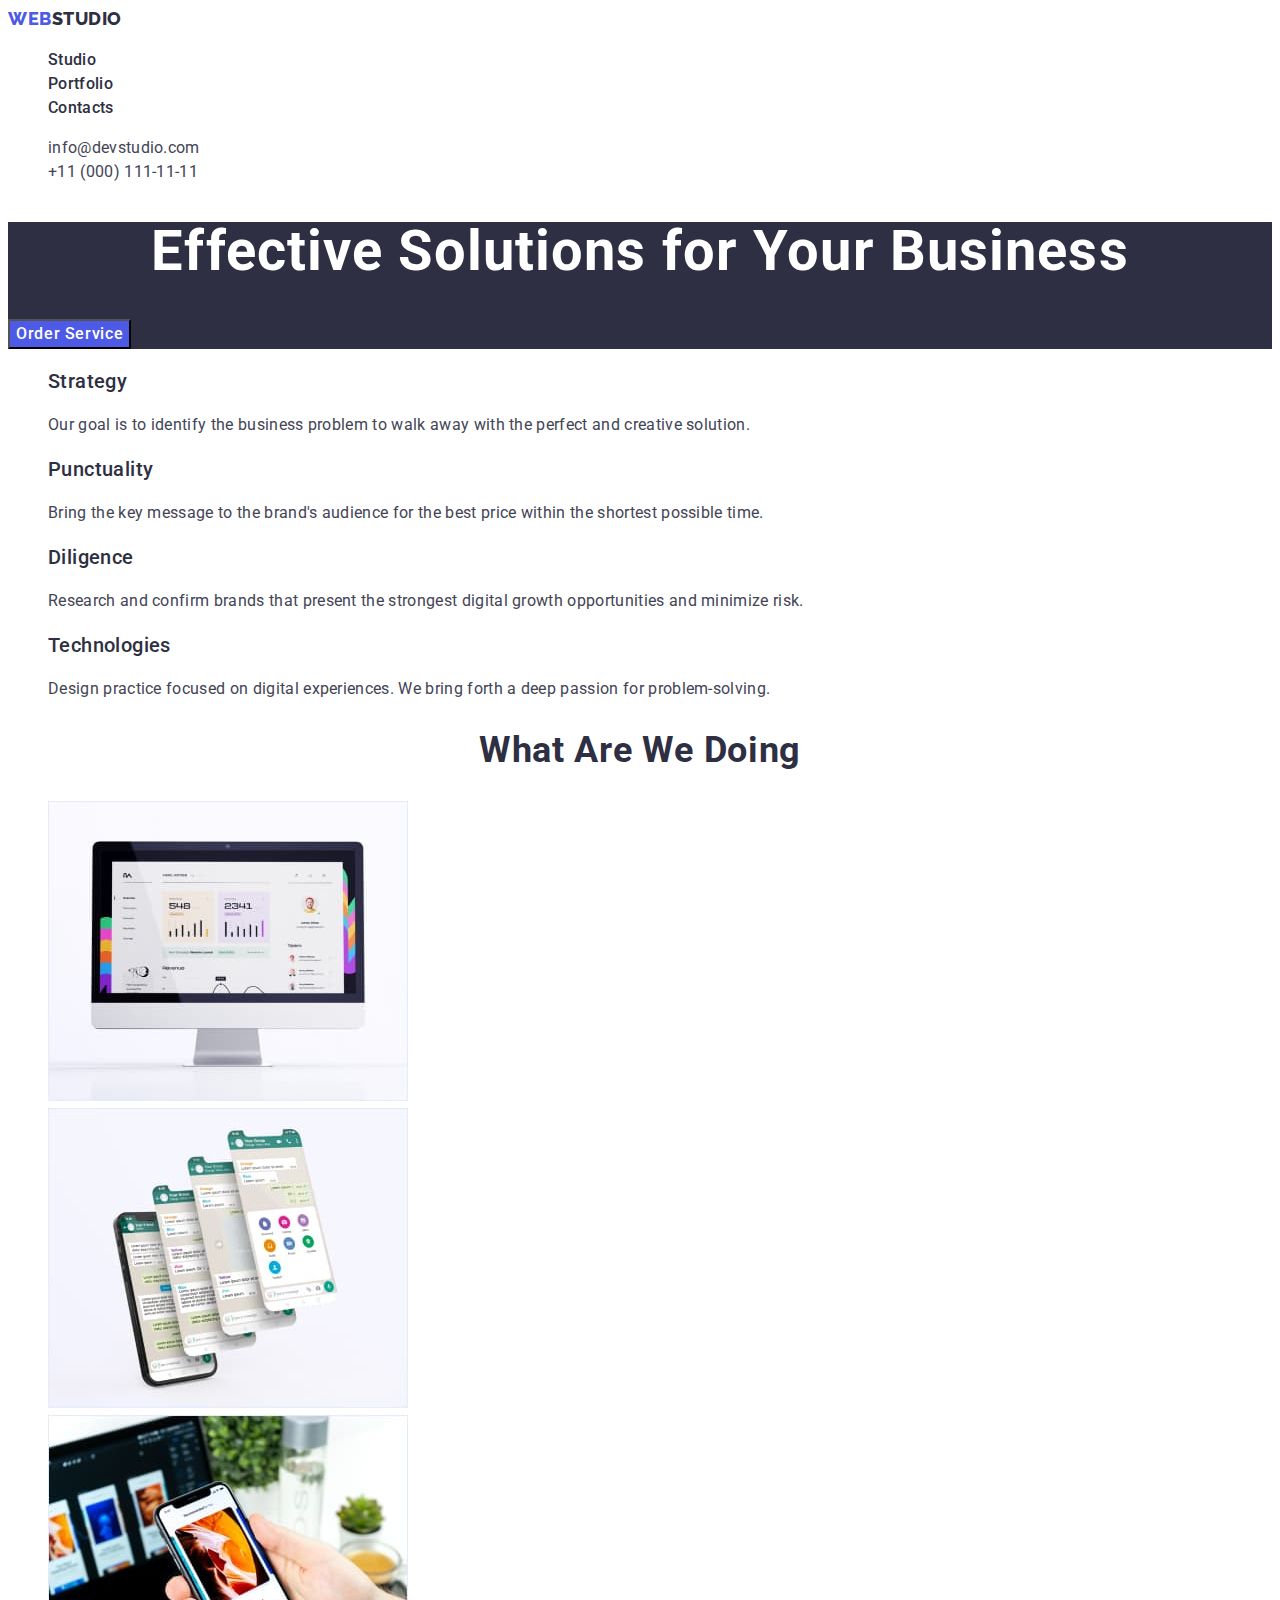
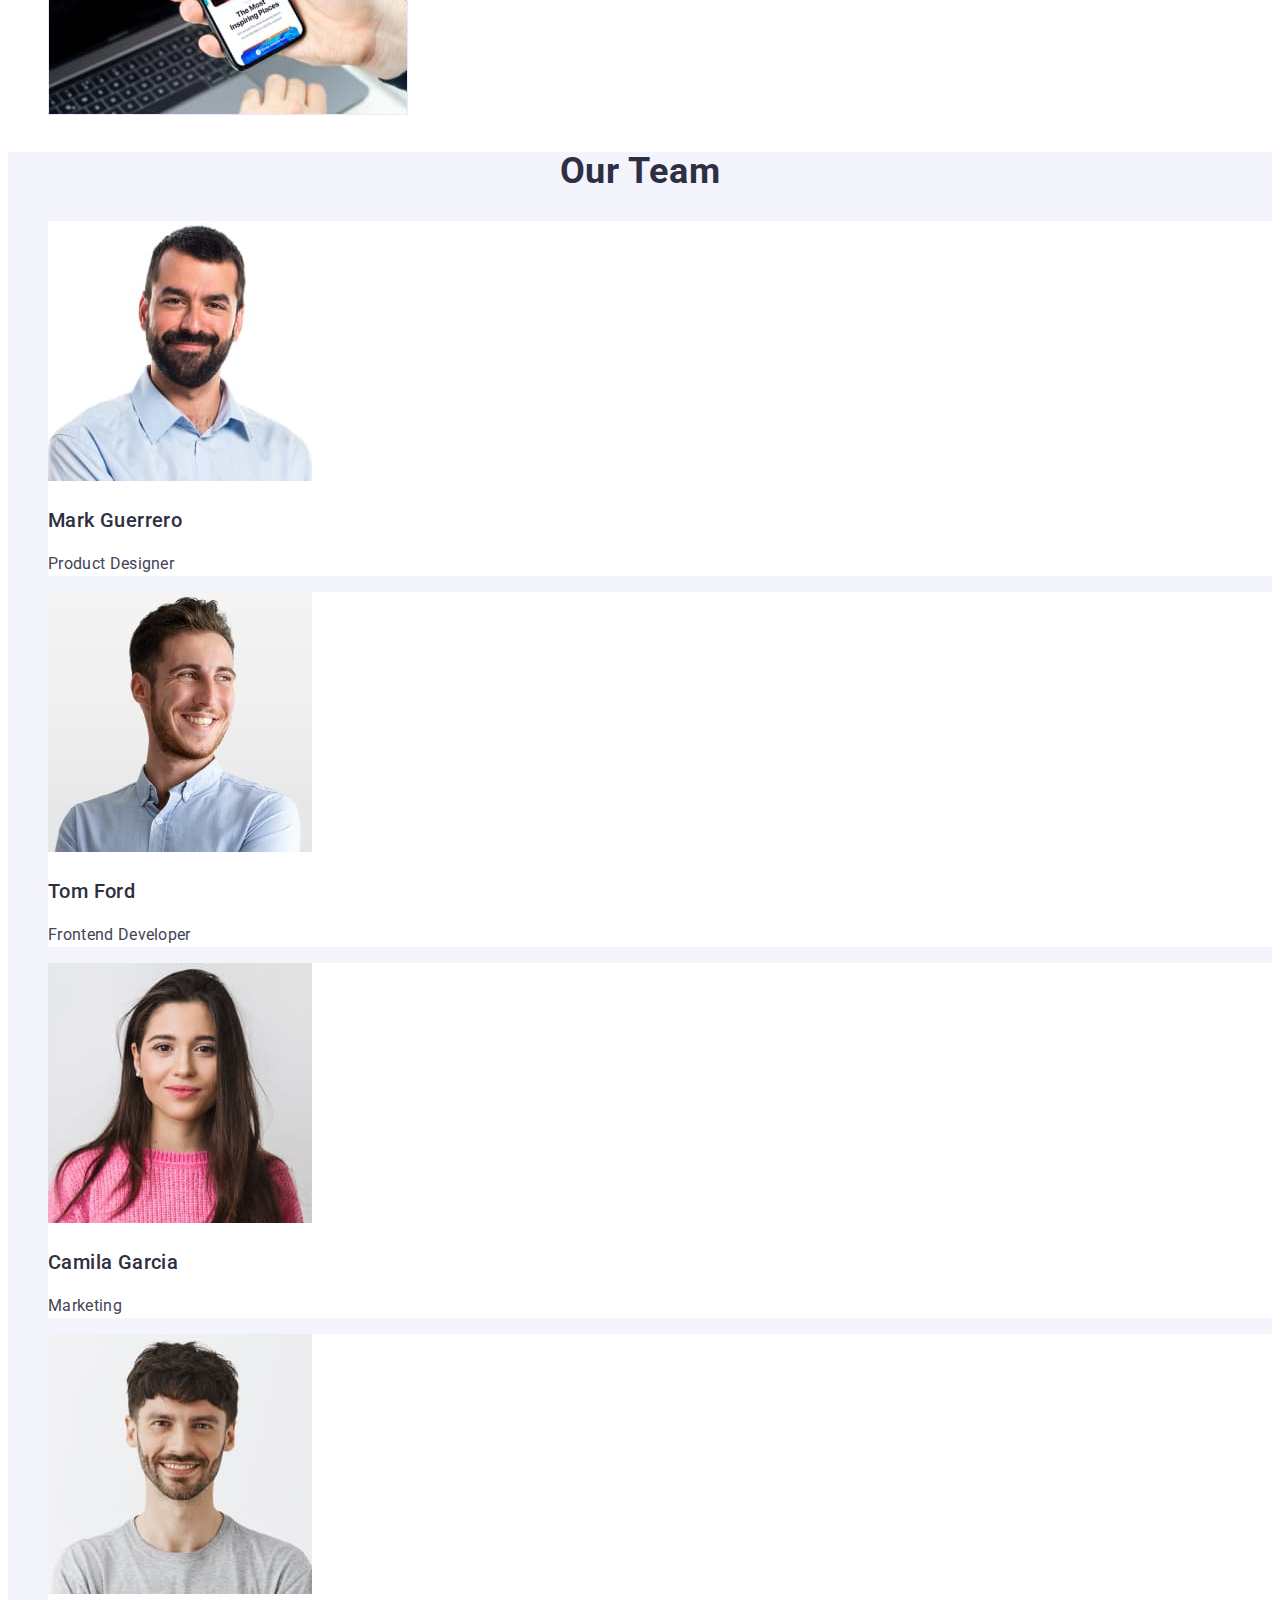
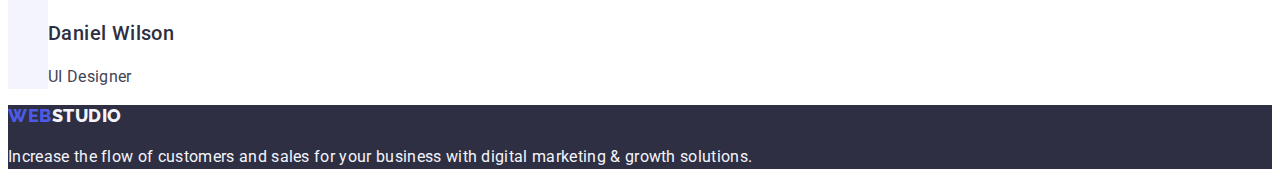
==== index.html @ 44988a8c "Initial commit" ====
<!DOCTYPE html>
<html lang="en">
  <head>
    <meta charset="UTF-8" />
    <meta http-equiv="X-UA-Compatible" content="IE=edge" />
    <meta name="viewport" content="width=device-width, initial-scale=1.0" />
    <title>Web Studio</title>
    <link rel="preconnect" href="https://fonts.googleapis.com" />
    <link rel="preconnect" href="https://fonts.gstatic.com" crossorigin />
    <link
      href="https://fonts.googleapis.com/css2?family=Raleway:wght@800&family=Roboto:wght@400;500;700;900&display=swap"
      rel="stylesheet"
    />
    <link rel="stylesheet" href="./css/styles.css" />
  </head>

  <!-- body -->
  <body>
    <!-- <header> -->
    <header class="main-header">
      <nav class="page-nav">
        <a class="logo-link link" href="./index.html"
          >Web<span class="logo-part">Studio</span></a
        >

        <!-- navigation -->
        <ul class="menu list">
          <li class="menu-item">
            <a class="menu-link link" href="./index.html">Studio</a>
          </li>
          <li class="menu-item">
            <a class="menu-link link" href="./portfolio.html">Portfolio</a>
          </li>
          <li class="menu-item">
            <a class="menu-link link" href="">Contacts</a>
          </li>
        </ul>
      </nav>

      <!-- contacts -->
      <address class="contacts">
        <ul class="list">
          <li>
            <a class="contact-unit link" href="mailto:info@devstudio.com"
              >info@devstudio.com</a
            >
          </li>
          <li>
            <a class="contact-unit link" href="tel:+110001111111"
              >+11 (000) 111-11-11</a
            >
          </li>
        </ul>
      </address>
    </header>

    <!-- main -->
    <main>
      <!-- section 1 -->
      <section class="hero-section">
        <h1 class="main-title">Effective Solutions for Your Business</h1>

        <button class="hero-button" type="button">Order Service</button>
      </section>

      <!-- section 2 -->
      <section class="second-section">
        <h2 hidden class="secondary-title">Our advances</h2>

        <ul class="list">
          <li>
            <h3 class="suptitle">Strategy</h3>
            <p class="title-description">
              Our goal is to identify the business problem to walk away with the
              perfect and creative solution.
            </p>
          </li>
          <li>
            <h3 class="suptitle">Punctuality</h3>
            <p class="title-description">
              Bring the key message to the brand's audience for the best price
              within the shortest possible time.
            </p>
          </li>
          <li>
            <h3 class="suptitle">Diligence</h3>
            <p class="title-description">
              Research and confirm brands that present the strongest digital
              growth opportunities and minimize risk.
            </p>
          </li>
          <li>
            <h3 class="suptitle">Technologies</h3>
            <p class="title-description">
              Design practice focused on digital experiences. We bring forth a
              deep passion for problem-solving.
            </p>
          </li>
        </ul>
      </section>

      <!-- section 3 -->
      <section>
        <h2 class="subtitle">What are we doing</h2>

        <ul class="list">
          <li>
            <img
              src="./images/img-1.jpg"
              alt="personal computer"
              width="360"
              height="300"
            />
          </li>
          <li>
            <img
              src="./images/img-2.jpg"
              alt="smarphone, mobile application"
              width="360"
              height="300"
            />
          </li>
          <li>
            <img
              src="./images/img-3.jpg"
              alt="smarphone, laptop"
              width="360"
              height="300"
            />
          </li>
        </ul>
      </section>

      <!-- section 4 -->
      <section class="fourth-section">
        <h2 class="subtitle">Our Team</h2>

        <ul class="list">
          <li class="fourth-section-item">
            <img
              src="./images/img-4.jpg"
              alt="team member"
              width="264"
              height="260"
            />
            <h3 class="suptitle">Mark Guerrero</h3>
            <p class="title-description">Product Designer</p>
          </li>
          <li class="fourth-section-item">
            <img
              src="./images/img-5.jpg"
              alt="team member"
              width="264"
              height="260"
            />
            <h3 class="suptitle">Tom Ford</h3>
            <p class="title-description">Frontend Developer</p>
          </li>
          <li class="fourth-section-item">
            <img
              src="./images/img-6.jpg"
              alt="team member"
              width="264"
              height="260"
            />
            <h3 class="suptitle">Camila Garcia</h3>
            <p class="title-description">Marketing</p>
          </li>
          <li class="fourth-section-item">
            <img
              src="./images/img-7.jpg"
              alt="team member"
              width="264"
              height="260"
            />
            <h3 class="suptitle">Daniel Wilson</h3>
            <p class="title-description">UI Designer</p>
          </li>
        </ul>
      </section>
    </main>

    <!-- footer -->
    <footer class="footer">
      <a class="logo-link link" href="./index.html"
        >Web<span class="logo-footer">Studio</span></a
      >

      <p class="footer-title">
        Increase the flow of customers and sales for your business with digital
        marketing & growth solutions.
      </p>
    </footer>
  </body>
</html>
---- css/styles.css ----
:root {
  --primary-brand: #4d5ae5;
  --pressed-state: #404bbf;
  --dark: #2e2f42;
  --success: #31d0aa;
  --text: #434455;
  --subtle-Text: #8e8f99;
  --accent: #e7e9fc;
  --light: #f4f4fd;
  --modal-overlay: rgba(46, 47, 66, 0.4);
  --hero-background: rgba(46, 47, 66, 0.7);
  --white-background: #ffffff;
  --modal-background: #fcfcfc;
}

body {
  color: var(--text);
  background-color: var(--white-background);
  font-family: 'Roboto', sans-serif;
  font-size: 16px;
  line-height: 1.5;
  letter-spacing: 0.02em;
}

.list {
  list-style: none;
}

.link {
  text-decoration: none;
}

/* =========== logo =========== */

.logo-link {
  color: var(--primary-brand);
  font-family: 'Raleway', sans-serif;
  letter-spacing: 0.03em;
  font-weight: 800;
  font-size: 18px;
  line-height: 1.17;
  letter-spacing: 0.03em;
  text-transform: uppercase;
}

.logo-part {
  color: var(--dark);
  font-family: 'Raleway', sans-serif;
  letter-spacing: 0.03em;
  font-weight: 800;
  font-size: 18px;
  line-height: 1.17;
  letter-spacing: 0.03em;
  text-transform: uppercase;
}

.logo-footer {
  color: var(--light);
}

/* =========== /logo =========== */

/* =========== header =========== */

.menu-link {
  font-weight: 500;
  color: var(--dark);
}

.menu-link:hover,
.menu-link:focus {
  color: var(--pressed-state);
}

.contacts {
  font-style: normal;
}

.contact-unit {
  color: var(--text);
}

.contact-unit:hover,
.contact-unit:focus {
  color: var(--pressed-state);
}

/* =========== /header =========== */

/* ============== main(index.html) ================ */

.hero-section {
  background-color: var(--dark);
}

.hero-button {
  font-family: 'Roboto', sans-serif;
  font-weight: 500;
  font-size: 16px;
  line-height: 1.5;
  letter-spacing: 0.04em;
  color: var(--white-background);
  background: var(--primary-brand);
  cursor: pointer;
}

.hero-button:hover,
.hero-button:focus {
  color: var(--white-background);
  background-color: var(--pressed-state);
  border-color: var(--primary-brand);
}

.main-title {
  font-weight: 700;
  font-size: 56px;
  line-height: 1.07;
  text-align: center;
  letter-spacing: 0.02em;
  color: var(--white-background);
}

.subtitle {
  font-size: 36px;
  line-height: 1.11;
  text-align: center;
  letter-spacing: 0.02em;
  text-transform: capitalize;
  color: var(--dark);
}

.suptitle {
  font-weight: 500;
  font-size: 20px;
  line-height: 1.2;
  letter-spacing: 0.02em;
  color: var(--dark);
}

.title-description {
  font-size: 16px;
  line-height: 1.5;
  letter-spacing: 0.02em;
  color: var(--text);
}

.fourth-section {
  background-color: var(--light);
}

.fourth-section-item {
  background-color: var(--white-background);
}

/* ============== /main(index.html) ================ */

/* ===================== main(portfolio.html) =================== */

.button {
  font-family: 'Roboto', sans-serif;
  font-weight: 500;
  font-size: 16px;
  line-height: 1.5;
  letter-spacing: 0.04em;
  background-color: var(--light);
  color: var(--primary-brand);
  border: var(--accent);
  cursor: pointer;
}

.button:hover,
.button:focus {
  background-color: var(--pressed-state);
  color: var(--white-background);
  border-color: var(--pressed-state);
}

/* ===================== main(portfolio.html) =================== */

/* ============ footer =========== */

.footer {
  background-color: var(--dark);
}
.footer-title {
  color: var(--light);
}

/* ============ footer =========== */
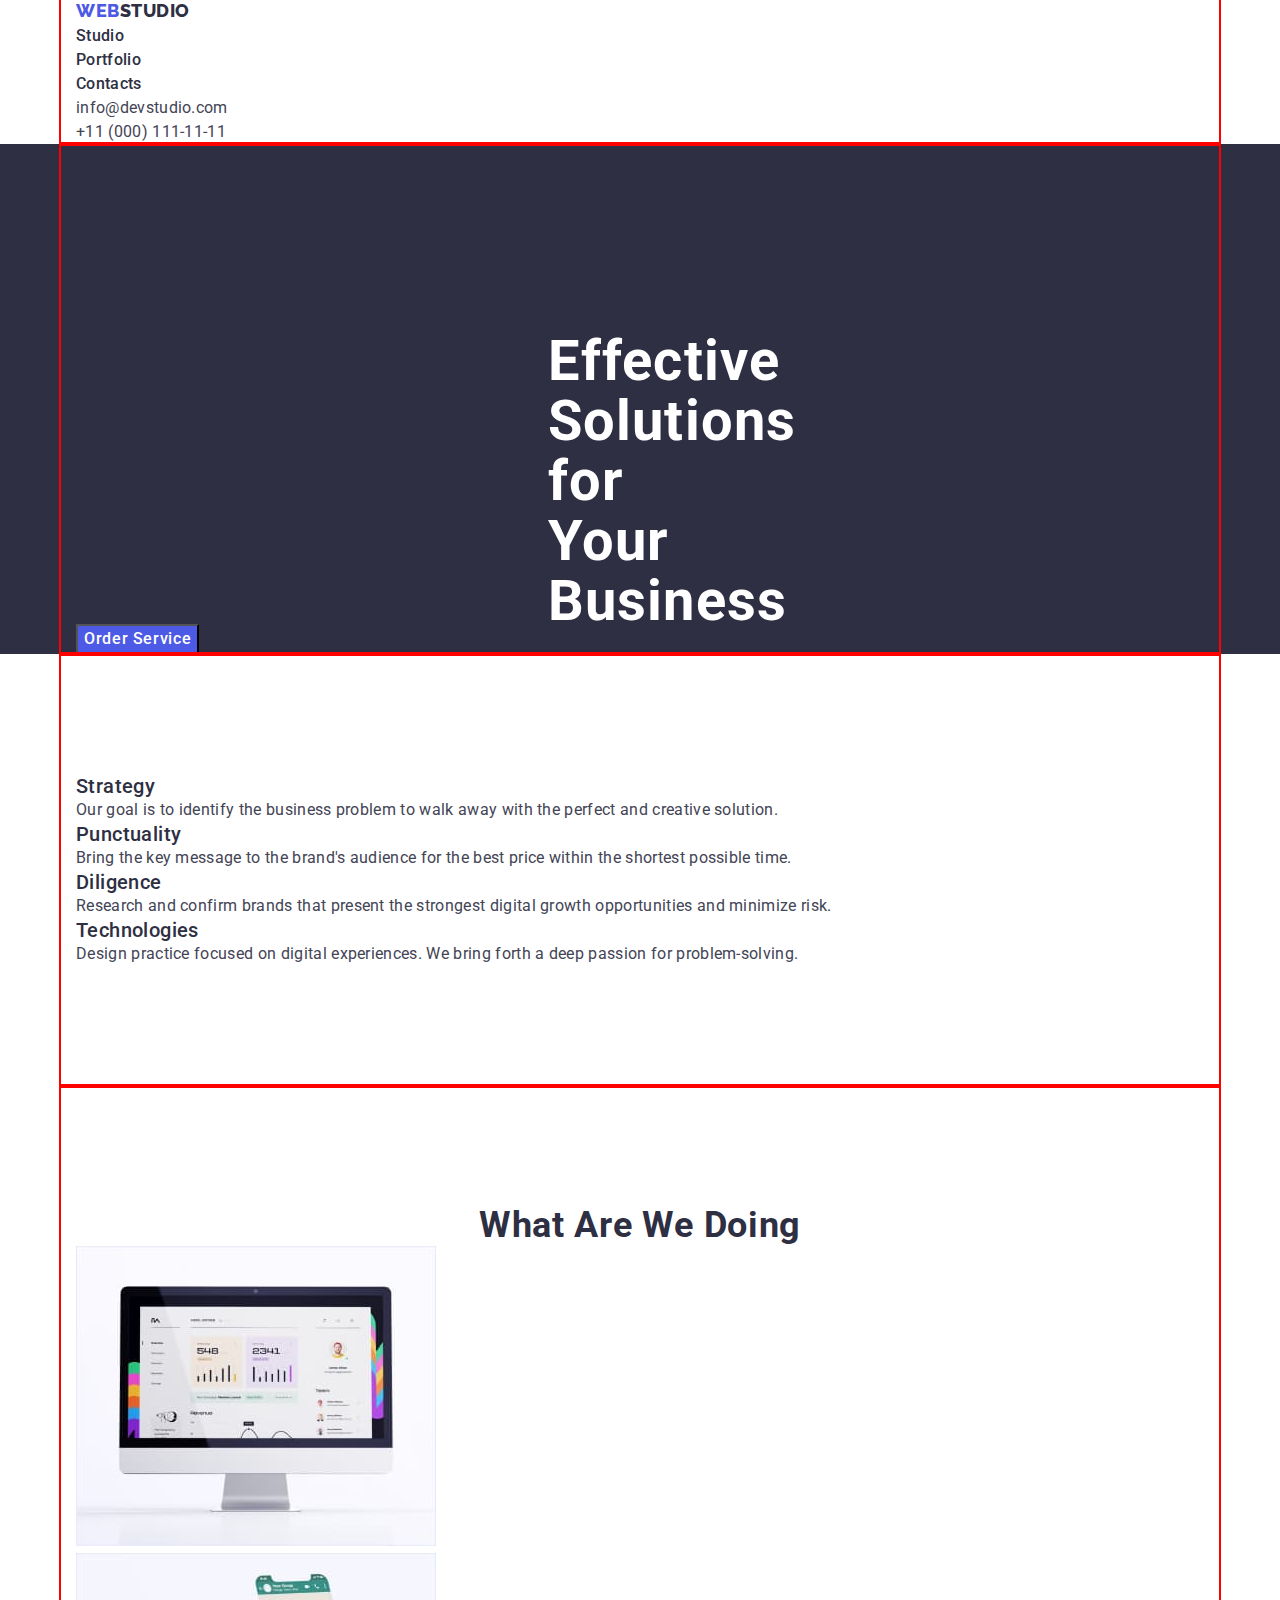
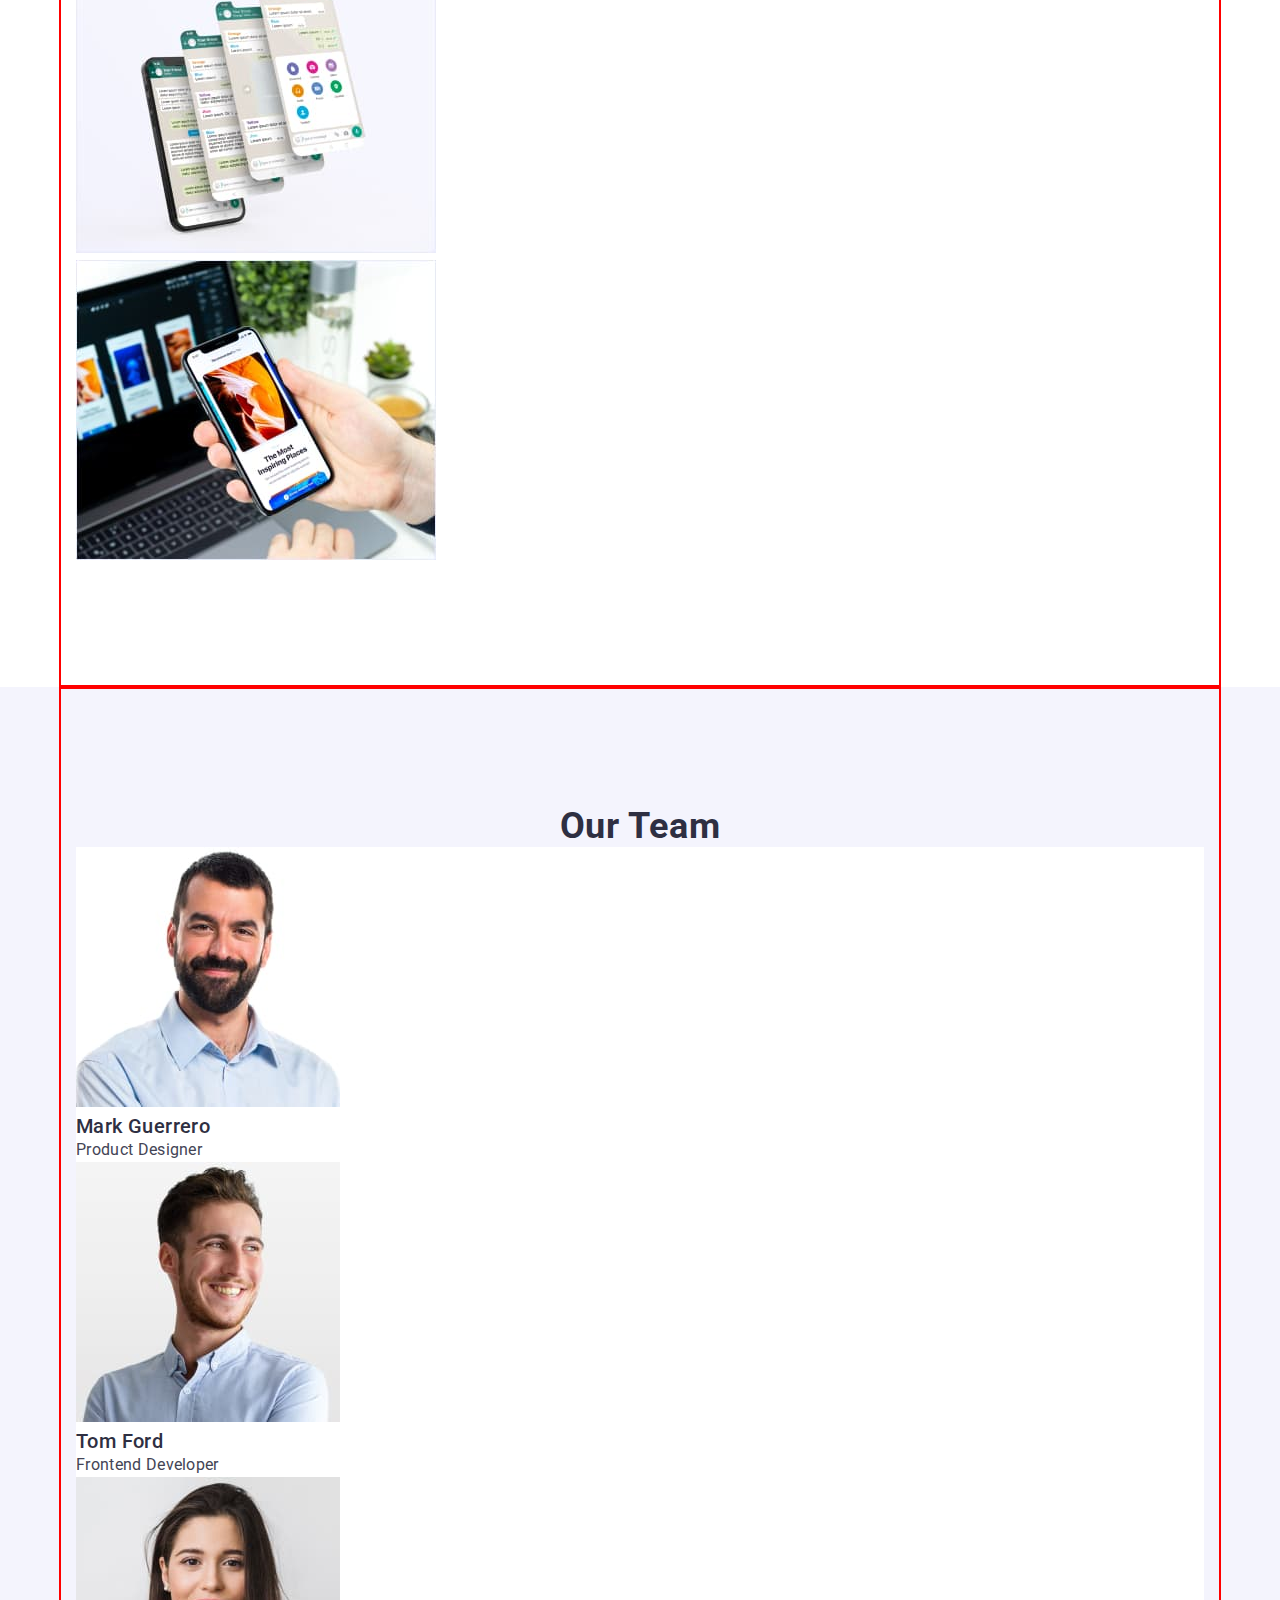
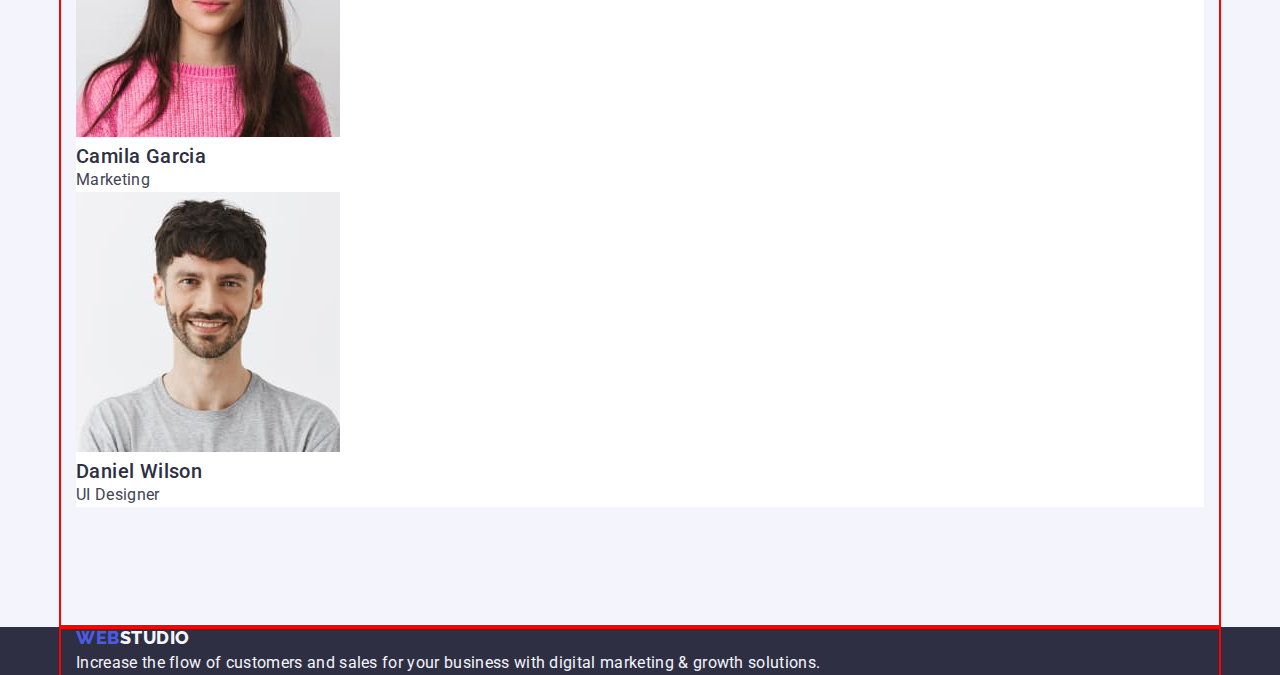
==== commit f2be8f10: "staring positioning" ====
--- a/index.html
+++ b/index.html
@@ -1,195 +1,258 @@
 <!DOCTYPE html>
+
 <html lang="en">
   <head>
     <meta charset="UTF-8" />
+
     <meta http-equiv="X-UA-Compatible" content="IE=edge" />
+
     <meta name="viewport" content="width=device-width, initial-scale=1.0" />
+
     <title>Web Studio</title>
+
     <link rel="preconnect" href="https://fonts.googleapis.com" />
+
     <link rel="preconnect" href="https://fonts.gstatic.com" crossorigin />
+
     <link
       href="https://fonts.googleapis.com/css2?family=Raleway:wght@800&family=Roboto:wght@400;500;700;900&display=swap"
       rel="stylesheet"
     />
+
+    <link
+      rel="stylesheet"
+      href="https://cdnjs.cloudflare.com/ajax/libs/modern-normalize/1.1.0/modern-normalize.css"
+      integrity="sha512-Y0MM+V6ymRKN2zStTqzQ227DWhhp4Mzdo6gnlRnuaNCbc+YN/ZH0sBCLTM4M0oSy9c9VKiCvd4Jk44aCLrNS5Q=="
+      crossorigin="anonymous"
+      referrerpolicy="no-referrer"
+    />
+
     <link rel="stylesheet" href="./css/styles.css" />
   </head>
 
   <!-- body -->
+
   <body>
     <!-- <header> -->
+
     <header class="main-header">
-      <nav class="page-nav">
-        <a class="logo-link link" href="./index.html"
-          >Web<span class="logo-part">Studio</span></a
-        >
-
-        <!-- navigation -->
-        <ul class="menu list">
-          <li class="menu-item">
-            <a class="menu-link link" href="./index.html">Studio</a>
-          </li>
-          <li class="menu-item">
-            <a class="menu-link link" href="./portfolio.html">Portfolio</a>
-          </li>
-          <li class="menu-item">
-            <a class="menu-link link" href="">Contacts</a>
-          </li>
-        </ul>
-      </nav>
-
-      <!-- contacts -->
-      <address class="contacts">
-        <ul class="list">
-          <li>
-            <a class="contact-unit link" href="mailto:info@devstudio.com"
-              >info@devstudio.com</a
-            >
-          </li>
-          <li>
-            <a class="contact-unit link" href="tel:+110001111111"
-              >+11 (000) 111-11-11</a
-            >
-          </li>
-        </ul>
-      </address>
+      <div class="container">
+        <nav class="page-nav">
+          <a class="logo-link link" href="./index.html"
+            >Web<span class="logo-part">Studio</span></a
+          >
+
+          <!-- navigation -->
+
+          <ul class="menu list">
+            <li class="menu-item">
+              <a class="menu-link link" href="./index.html">Studio</a>
+            </li>
+
+            <li class="menu-item">
+              <a class="menu-link link" href="./portfolio.html">Portfolio</a>
+            </li>
+
+            <li class="menu-item">
+              <a class="menu-link link" href="">Contacts</a>
+            </li>
+          </ul>
+        </nav>
+
+        <!-- contacts -->
+
+        <address class="contacts">
+          <ul class="list">
+            <li>
+              <a class="contact-unit link" href="mailto:info@devstudio.com"
+                >info@devstudio.com</a
+              >
+            </li>
+
+            <li>
+              <a class="contact-unit link" href="tel:+110001111111"
+                >+11 (000) 111-11-11</a
+              >
+            </li>
+          </ul>
+        </address>
+      </div>
     </header>
 
     <!-- main -->
+
     <main>
       <!-- section 1 -->
+
       <section class="hero-section">
-        <h1 class="main-title">Effective Solutions for Your Business</h1>
-
-        <button class="hero-button" type="button">Order Service</button>
+        <div class="container">
+          <h1 class="main-title hero-title">
+            Effective Solutions for Your Business
+          </h1>
+
+          <button class="hero-button" type="button">Order Service</button>
+        </div>
       </section>
 
       <!-- section 2 -->
+
       <section class="second-section">
-        <h2 hidden class="secondary-title">Our advances</h2>
-
-        <ul class="list">
-          <li>
-            <h3 class="suptitle">Strategy</h3>
-            <p class="title-description">
-              Our goal is to identify the business problem to walk away with the
-              perfect and creative solution.
-            </p>
-          </li>
-          <li>
-            <h3 class="suptitle">Punctuality</h3>
-            <p class="title-description">
-              Bring the key message to the brand's audience for the best price
-              within the shortest possible time.
-            </p>
-          </li>
-          <li>
-            <h3 class="suptitle">Diligence</h3>
-            <p class="title-description">
-              Research and confirm brands that present the strongest digital
-              growth opportunities and minimize risk.
-            </p>
-          </li>
-          <li>
-            <h3 class="suptitle">Technologies</h3>
-            <p class="title-description">
-              Design practice focused on digital experiences. We bring forth a
-              deep passion for problem-solving.
-            </p>
-          </li>
-        </ul>
+        <div class="container section">
+          <h2 hidden class="secondary-title">Our advances</h2>
+
+          <ul class="list">
+            <li>
+              <h3 class="suptitle">Strategy</h3>
+
+              <p class="title-description">
+                Our goal is to identify the business problem to walk away with
+                the perfect and creative solution.
+              </p>
+            </li>
+
+            <li>
+              <h3 class="suptitle">Punctuality</h3>
+
+              <p class="title-description">
+                Bring the key message to the brand's audience for the best price
+                within the shortest possible time.
+              </p>
+            </li>
+
+            <li>
+              <h3 class="suptitle">Diligence</h3>
+
+              <p class="title-description">
+                Research and confirm brands that present the strongest digital
+                growth opportunities and minimize risk.
+              </p>
+            </li>
+
+            <li>
+              <h3 class="suptitle">Technologies</h3>
+
+              <p class="title-description">
+                Design practice focused on digital experiences. We bring forth a
+                deep passion for problem-solving.
+              </p>
+            </li>
+          </ul>
+        </div>
       </section>
 
       <!-- section 3 -->
+
       <section>
-        <h2 class="subtitle">What are we doing</h2>
-
-        <ul class="list">
-          <li>
-            <img
-              src="./images/img-1.jpg"
-              alt="personal computer"
-              width="360"
-              height="300"
-            />
-          </li>
-          <li>
-            <img
-              src="./images/img-2.jpg"
-              alt="smarphone, mobile application"
-              width="360"
-              height="300"
-            />
-          </li>
-          <li>
-            <img
-              src="./images/img-3.jpg"
-              alt="smarphone, laptop"
-              width="360"
-              height="300"
-            />
-          </li>
-        </ul>
+        <div class="container section">
+          <h2 class="subtitle">What are we doing</h2>
+
+          <ul class="list">
+            <li>
+              <img
+                src="./images/img-1.jpg"
+                alt="personal computer"
+                width="360"
+                height="300"
+              />
+            </li>
+
+            <li>
+              <img
+                src="./images/img-2.jpg"
+                alt="smarphone, mobile application"
+                width="360"
+                height="300"
+              />
+            </li>
+
+            <li>
+              <img
+                src="./images/img-3.jpg"
+                alt="smarphone, laptop"
+                width="360"
+                height="300"
+              />
+            </li>
+          </ul>
+        </div>
       </section>
 
       <!-- section 4 -->
+
       <section class="fourth-section">
-        <h2 class="subtitle">Our Team</h2>
-
-        <ul class="list">
-          <li class="fourth-section-item">
-            <img
-              src="./images/img-4.jpg"
-              alt="team member"
-              width="264"
-              height="260"
-            />
-            <h3 class="suptitle">Mark Guerrero</h3>
-            <p class="title-description">Product Designer</p>
-          </li>
-          <li class="fourth-section-item">
-            <img
-              src="./images/img-5.jpg"
-              alt="team member"
-              width="264"
-              height="260"
-            />
-            <h3 class="suptitle">Tom Ford</h3>
-            <p class="title-description">Frontend Developer</p>
-          </li>
-          <li class="fourth-section-item">
-            <img
-              src="./images/img-6.jpg"
-              alt="team member"
-              width="264"
-              height="260"
-            />
-            <h3 class="suptitle">Camila Garcia</h3>
-            <p class="title-description">Marketing</p>
-          </li>
-          <li class="fourth-section-item">
-            <img
-              src="./images/img-7.jpg"
-              alt="team member"
-              width="264"
-              height="260"
-            />
-            <h3 class="suptitle">Daniel Wilson</h3>
-            <p class="title-description">UI Designer</p>
-          </li>
-        </ul>
+        <div class="container section">
+          <h2 class="subtitle">Our Team</h2>
+
+          <ul class="list">
+            <li class="fourth-section-item">
+              <img
+                src="./images/img-4.jpg"
+                alt="team member"
+                width="264"
+                height="260"
+              />
+
+              <h3 class="suptitle">Mark Guerrero</h3>
+
+              <p class="title-description">Product Designer</p>
+            </li>
+
+            <li class="fourth-section-item">
+              <img
+                src="./images/img-5.jpg"
+                alt="team member"
+                width="264"
+                height="260"
+              />
+
+              <h3 class="suptitle">Tom Ford</h3>
+
+              <p class="title-description">Frontend Developer</p>
+            </li>
+
+            <li class="fourth-section-item">
+              <img
+                src="./images/img-6.jpg"
+                alt="team member"
+                width="264"
+                height="260"
+              />
+
+              <h3 class="suptitle">Camila Garcia</h3>
+
+              <p class="title-description">Marketing</p>
+            </li>
+
+            <li class="fourth-section-item">
+              <img
+                src="./images/img-7.jpg"
+                alt="team member"
+                width="264"
+                height="260"
+              />
+
+              <h3 class="suptitle">Daniel Wilson</h3>
+
+              <p class="title-description">UI Designer</p>
+            </li>
+          </ul>
+        </div>
       </section>
     </main>
 
     <!-- footer -->
+
     <footer class="footer">
-      <a class="logo-link link" href="./index.html"
-        >Web<span class="logo-footer">Studio</span></a
-      >
-
-      <p class="footer-title">
-        Increase the flow of customers and sales for your business with digital
-        marketing & growth solutions.
-      </p>
+      <div class="container">
+        <a class="logo-link link" href="./index.html"
+          >Web<span class="logo-footer">Studio</span></a
+        >
+
+        <p class="footer-title">
+          Increase the flow of customers and sales for your business with
+          digital marketing & growth solutions.
+        </p>
+      </div>
     </footer>
   </body>
 </html>
--- a/css/styles.css
+++ b/css/styles.css
@@ -22,6 +22,23 @@
   letter-spacing: 0.02em;
 }
 
+/*==================== style reset ==========================*/
+
+p,
+h1,
+h2,
+h3,
+h4,
+h5,
+h6 {
+  margin: 0;
+}
+
+ul {
+  margin: 0;
+  padding-left: 0;
+}
+
 .list {
   list-style: none;
 }
@@ -30,7 +47,40 @@
   text-decoration: none;
 }
 
-/* =========== logo =========== */
+button {
+  cursor: pointer;
+}
+
+/*=================== /style reset ========================*/
+
+/*==================== wrappers ========================*/
+
+.hero-section {
+  background-color: var(--dark);
+}
+
+.container {
+  width: 1158px;
+  padding-left: 15px;
+  padding-right: 15px;
+  margin: 0 auto;
+  outline: 2px solid red;
+}
+
+.section {
+  padding-top: 120px;
+  padding-bottom: 120px;
+}
+
+.hero-title {
+  width: 496px;
+  height: 120px;
+  padding: 188px 472px 292px;
+}
+
+/*=================== /wrappers =======================*/
+
+/* ================ logo ================ */
 
 .logo-link {
   color: var(--primary-brand);
@@ -58,9 +108,9 @@
   color: var(--light);
 }
 
-/* =========== /logo =========== */
-
-/* =========== header =========== */
+/* ================ /logo ================= */
+
+/* ================ header ================ */
 
 .menu-link {
   font-weight: 500;
@@ -85,13 +135,9 @@
   color: var(--pressed-state);
 }
 
-/* =========== /header =========== */
+/* ================ /header ================ */
 
 /* ============== main(index.html) ================ */
-
-.hero-section {
-  background-color: var(--dark);
-}
 
 .hero-button {
   font-family: 'Roboto', sans-serif;
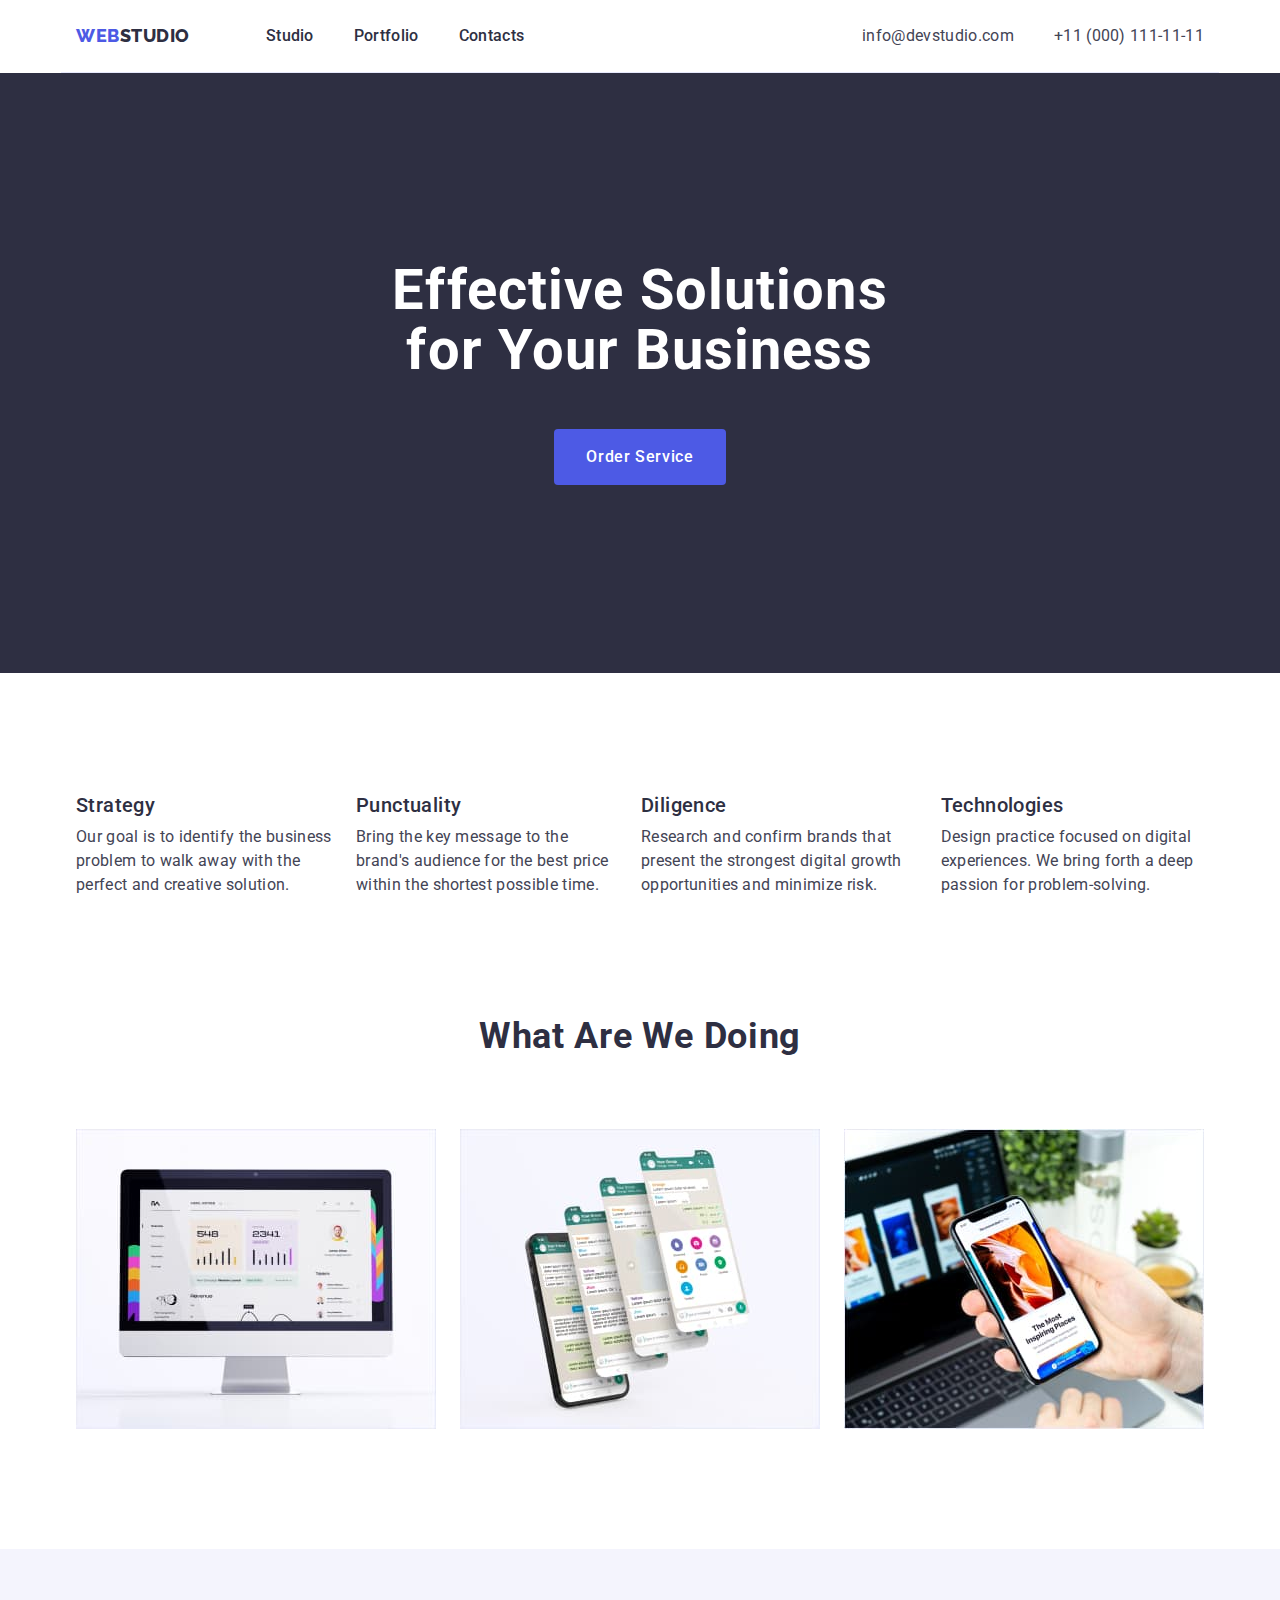
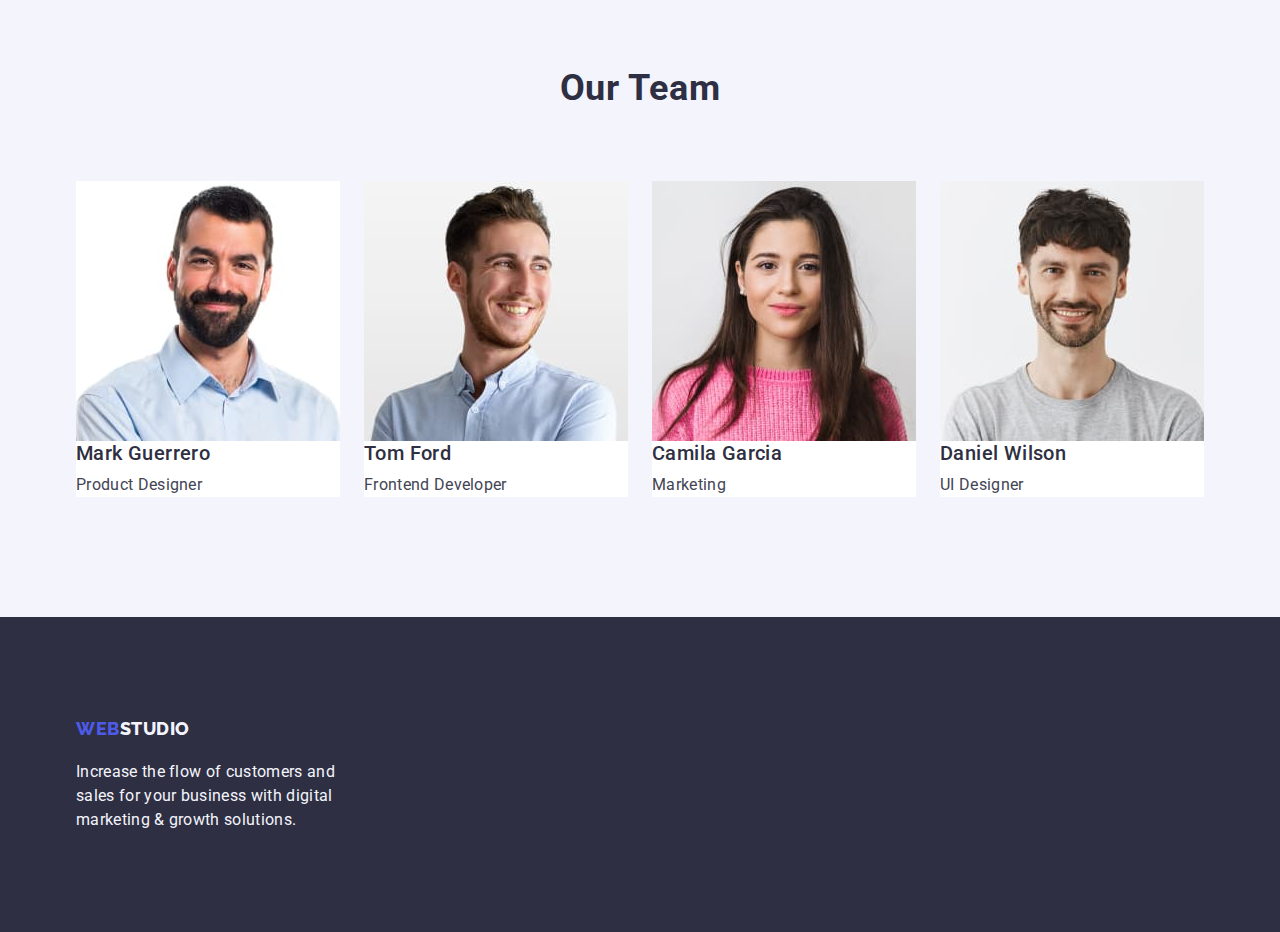
==== commit 4f1b137d: "finished positioning" ====
--- a/index.html
+++ b/index.html
@@ -35,9 +35,9 @@
   <body>
     <!-- <header> -->
 
-    <header class="main-header">
-      <div class="container">
-        <nav class="page-nav">
+    <header>
+      <div class="container cont-nav">
+        <nav>
           <a class="logo-link link" href="./index.html"
             >Web<span class="logo-part">Studio</span></a
           >
@@ -62,17 +62,17 @@
         <!-- contacts -->
 
         <address class="contacts">
-          <ul class="list">
-            <li>
+          <ul class="address-list list">
+            <li class="menu-item">
               <a class="contact-unit link" href="mailto:info@devstudio.com"
-                >info@devstudio.com</a
-              >
-            </li>
-
-            <li>
+                >info@devstudio.com
+              </a>
+            </li>
+
+            <li class="menu-item">
               <a class="contact-unit link" href="tel:+110001111111"
-                >+11 (000) 111-11-11</a
-              >
+                >+11 (000) 111-11-11
+              </a>
             </li>
           </ul>
         </address>
@@ -85,9 +85,10 @@
       <!-- section 1 -->
 
       <section class="hero-section">
-        <div class="container">
-          <h1 class="main-title hero-title">
-            Effective Solutions for Your Business
+        <div class="container content">
+          <h1 class="main-title">
+            Effective Solutions <br />
+            for Your Business
           </h1>
 
           <button class="hero-button" type="button">Order Service</button>
@@ -97,10 +98,10 @@
       <!-- section 2 -->
 
       <section class="second-section">
-        <div class="container section">
+        <div class="container second-section-cont">
           <h2 hidden class="secondary-title">Our advances</h2>
 
-          <ul class="list">
+          <ul class="list second-section-list">
             <li>
               <h3 class="suptitle">Strategy</h3>
 
@@ -146,7 +147,7 @@
         <div class="container section">
           <h2 class="subtitle">What are we doing</h2>
 
-          <ul class="list">
+          <ul class="list third-section-list">
             <li>
               <img
                 src="./images/img-1.jpg"
@@ -183,7 +184,7 @@
         <div class="container section">
           <h2 class="subtitle">Our Team</h2>
 
-          <ul class="list">
+          <ul class="list fourth-section-list">
             <li class="fourth-section-item">
               <img
                 src="./images/img-4.jpg"
@@ -244,14 +245,16 @@
 
     <footer class="footer">
       <div class="container">
-        <a class="logo-link link" href="./index.html"
-          >Web<span class="logo-footer">Studio</span></a
-        >
-
-        <p class="footer-title">
-          Increase the flow of customers and sales for your business with
-          digital marketing & growth solutions.
-        </p>
+        <div class="footer-content">
+          <a class="logo-link link" href="./index.html"
+            >Web<span class="logo-footer">Studio</span>
+          </a>
+
+          <p class="footer-title">
+            Increase the flow of customers and sales for your business with
+            digital marketing & growth solutions.
+          </p>
+        </div>
       </div>
     </footer>
   </body>
--- a/css/styles.css
+++ b/css/styles.css
@@ -22,6 +22,12 @@
   letter-spacing: 0.02em;
 }
 
+img {
+  display: block;
+  max-width: 100%;
+  height: auto;
+}
+
 /*==================== style reset ==========================*/
 
 p,
@@ -55,16 +61,47 @@
 
 /*==================== wrappers ========================*/
 
-.hero-section {
-  background-color: var(--dark);
-}
-
 .container {
   width: 1158px;
   padding-left: 15px;
   padding-right: 15px;
   margin: 0 auto;
-  outline: 2px solid red;
+}
+
+.logo-link {
+  margin-right: 76px;
+}
+
+.cont-nav {
+  display: flex;
+  border-bottom: 1px solid var(--accent);
+}
+
+.cont-nav nav,
+.cont-nav address {
+  display: flex;
+  align-items: center;
+}
+
+.menu {
+  display: flex;
+}
+
+.menu-item:not(:last-child) {
+  margin-right: 40px;
+}
+
+.menu-item {
+  padding-top: 24px;
+  padding-bottom: 24px;
+}
+
+.address-list {
+  display: flex;
+}
+
+.contacts {
+  margin-left: auto;
 }
 
 .section {
@@ -72,10 +109,96 @@
   padding-bottom: 120px;
 }
 
-.hero-title {
-  width: 496px;
-  height: 120px;
-  padding: 188px 472px 292px;
+.content {
+  display: block;
+  padding-top: 188px;
+  padding-bottom: 188px;
+  text-align: center;
+}
+
+.second-section-cont {
+  padding-top: 120px;
+}
+
+.second-section-list {
+  display: flex;
+}
+
+.second-section-list li:not(:last-child) {
+  margin-right: 24px;
+}
+
+.suptitle {
+  margin-bottom: 8px;
+}
+
+.third-section-list {
+  display: flex;
+}
+
+.third-section-list li:not(:last-child) {
+  margin-right: 24px;
+}
+
+.fourth-section-list {
+  display: flex;
+}
+
+.fourth-section-list li:not(:last-child) {
+  margin-right: 24px;
+}
+
+.subtitle {
+  margin-bottom: 72px;
+}
+
+.footer-content {
+  padding-top: 101.5px;
+  padding-bottom: 100px;
+  width: 294px;
+}
+
+/* portfolio wrappers */
+
+.prtf-list {
+  display: flex;
+  justify-content: center;
+  padding-top: 96px;
+  padding-bottom: 72px;
+}
+
+.prtfl-button:not(:last-child) {
+  margin-right: 24px;
+}
+
+.net {
+  display: flex;
+  flex-wrap: wrap;
+}
+
+.net li {
+  margin-right: 24px;
+  margin-bottom: 48px;
+}
+
+.net li:nth-child(3n) {
+  margin-right: 0;
+}
+
+.net li:nth-last-child(-n + 3) {
+  margin-bottom: 0;
+}
+
+.prtfl-container {
+  padding-bottom: 120px;
+}
+
+.prtfl-menu {
+  border: 1px solid var(--accent);
+  border-top: none;
+  padding-top: 32px;
+  padding-left: 16px;
+  padding-bottom: 32px;
 }
 
 /*=================== /wrappers =======================*/
@@ -139,7 +262,16 @@
 
 /* ============== main(index.html) ================ */
 
+.hero-section {
+  background-color: var(--dark);
+}
+
 .hero-button {
+  padding: 16px 32px;
+  margin-top: 48px;
+  border: none;
+  border-radius: 4px;
+
   font-family: 'Roboto', sans-serif;
   font-weight: 500;
   font-size: 16px;
@@ -203,6 +335,9 @@
 /* ===================== main(portfolio.html) =================== */
 
 .button {
+  padding: 16px 32px;
+  border-radius: 4px;
+
   font-family: 'Roboto', sans-serif;
   font-weight: 500;
   font-size: 16px;
@@ -229,7 +364,8 @@
   background-color: var(--dark);
 }
 .footer-title {
+  padding-top: 17.5px;
   color: var(--light);
 }
 
-/* ============ footer =========== */
+/* ============ /footer =========== */
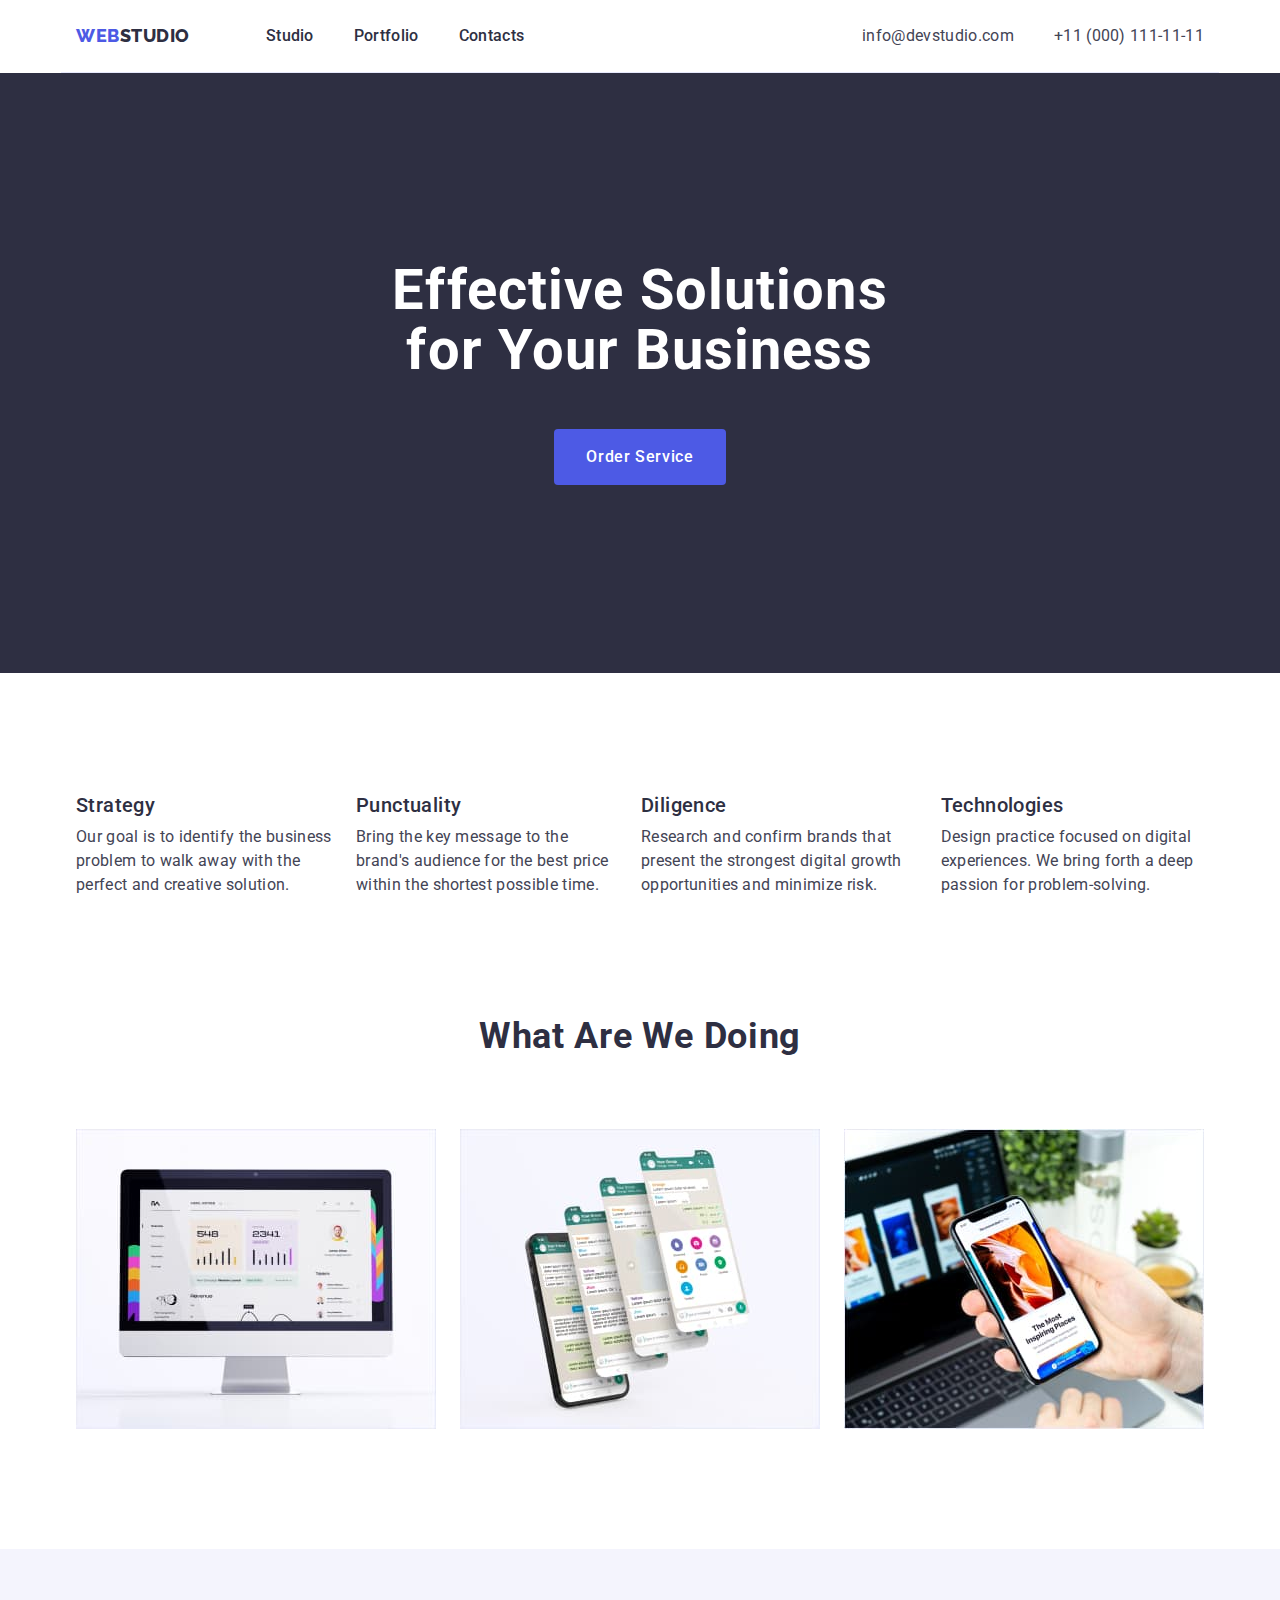
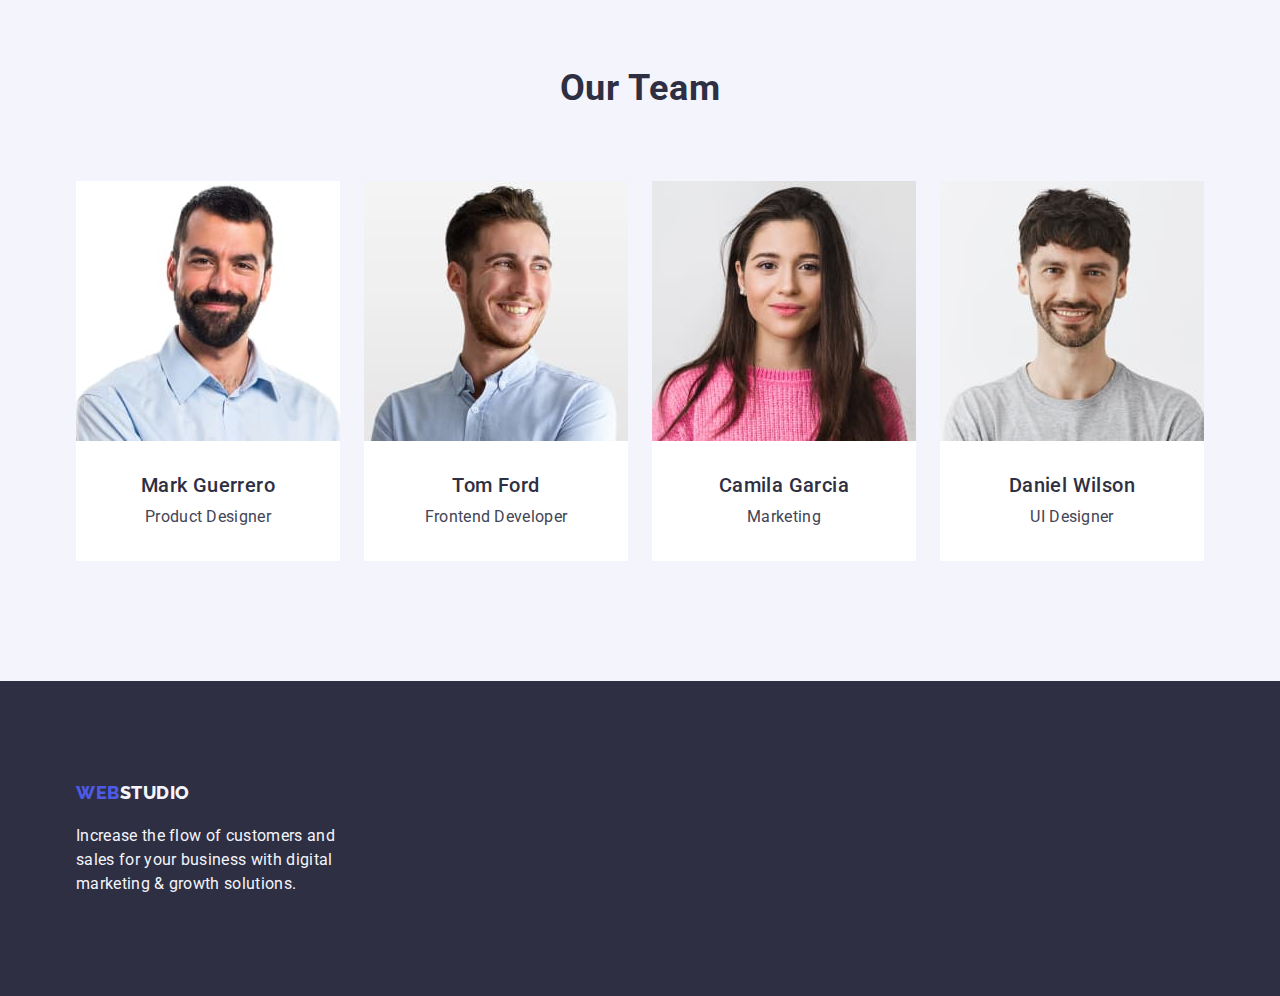
==== commit cb11dcc1: "fix" ====
--- a/index.html
+++ b/index.html
@@ -193,9 +193,11 @@
                 height="260"
               />
 
-              <h3 class="suptitle">Mark Guerrero</h3>
-
-              <p class="title-description">Product Designer</p>
+              <div class="team-member">
+                <h3 class="suptitle">Mark Guerrero</h3>
+
+                <p class="title-description">Product Designer</p>
+              </div>
             </li>
 
             <li class="fourth-section-item">
@@ -206,9 +208,11 @@
                 height="260"
               />
 
-              <h3 class="suptitle">Tom Ford</h3>
-
-              <p class="title-description">Frontend Developer</p>
+              <div class="team-member">
+                <h3 class="suptitle">Tom Ford</h3>
+
+                <p class="title-description">Frontend Developer</p>
+              </div>
             </li>
 
             <li class="fourth-section-item">
@@ -219,9 +223,11 @@
                 height="260"
               />
 
-              <h3 class="suptitle">Camila Garcia</h3>
-
-              <p class="title-description">Marketing</p>
+              <div class="team-member">
+                <h3 class="suptitle">Camila Garcia</h3>
+
+                <p class="title-description">Marketing</p>
+              </div>
             </li>
 
             <li class="fourth-section-item">
@@ -232,9 +238,11 @@
                 height="260"
               />
 
-              <h3 class="suptitle">Daniel Wilson</h3>
-
-              <p class="title-description">UI Designer</p>
+              <div class="team-member">
+                <h3 class="suptitle">Daniel Wilson</h3>
+
+                <p class="title-description">UI Designer</p>
+              </div>
             </li>
           </ul>
         </div>
--- a/css/styles.css
+++ b/css/styles.css
@@ -148,6 +148,12 @@
   margin-right: 24px;
 }
 
+.team-member {
+  padding-top: 32px;
+  padding-bottom: 32px;
+  text-align: center;
+}
+
 .subtitle {
   margin-bottom: 72px;
 }
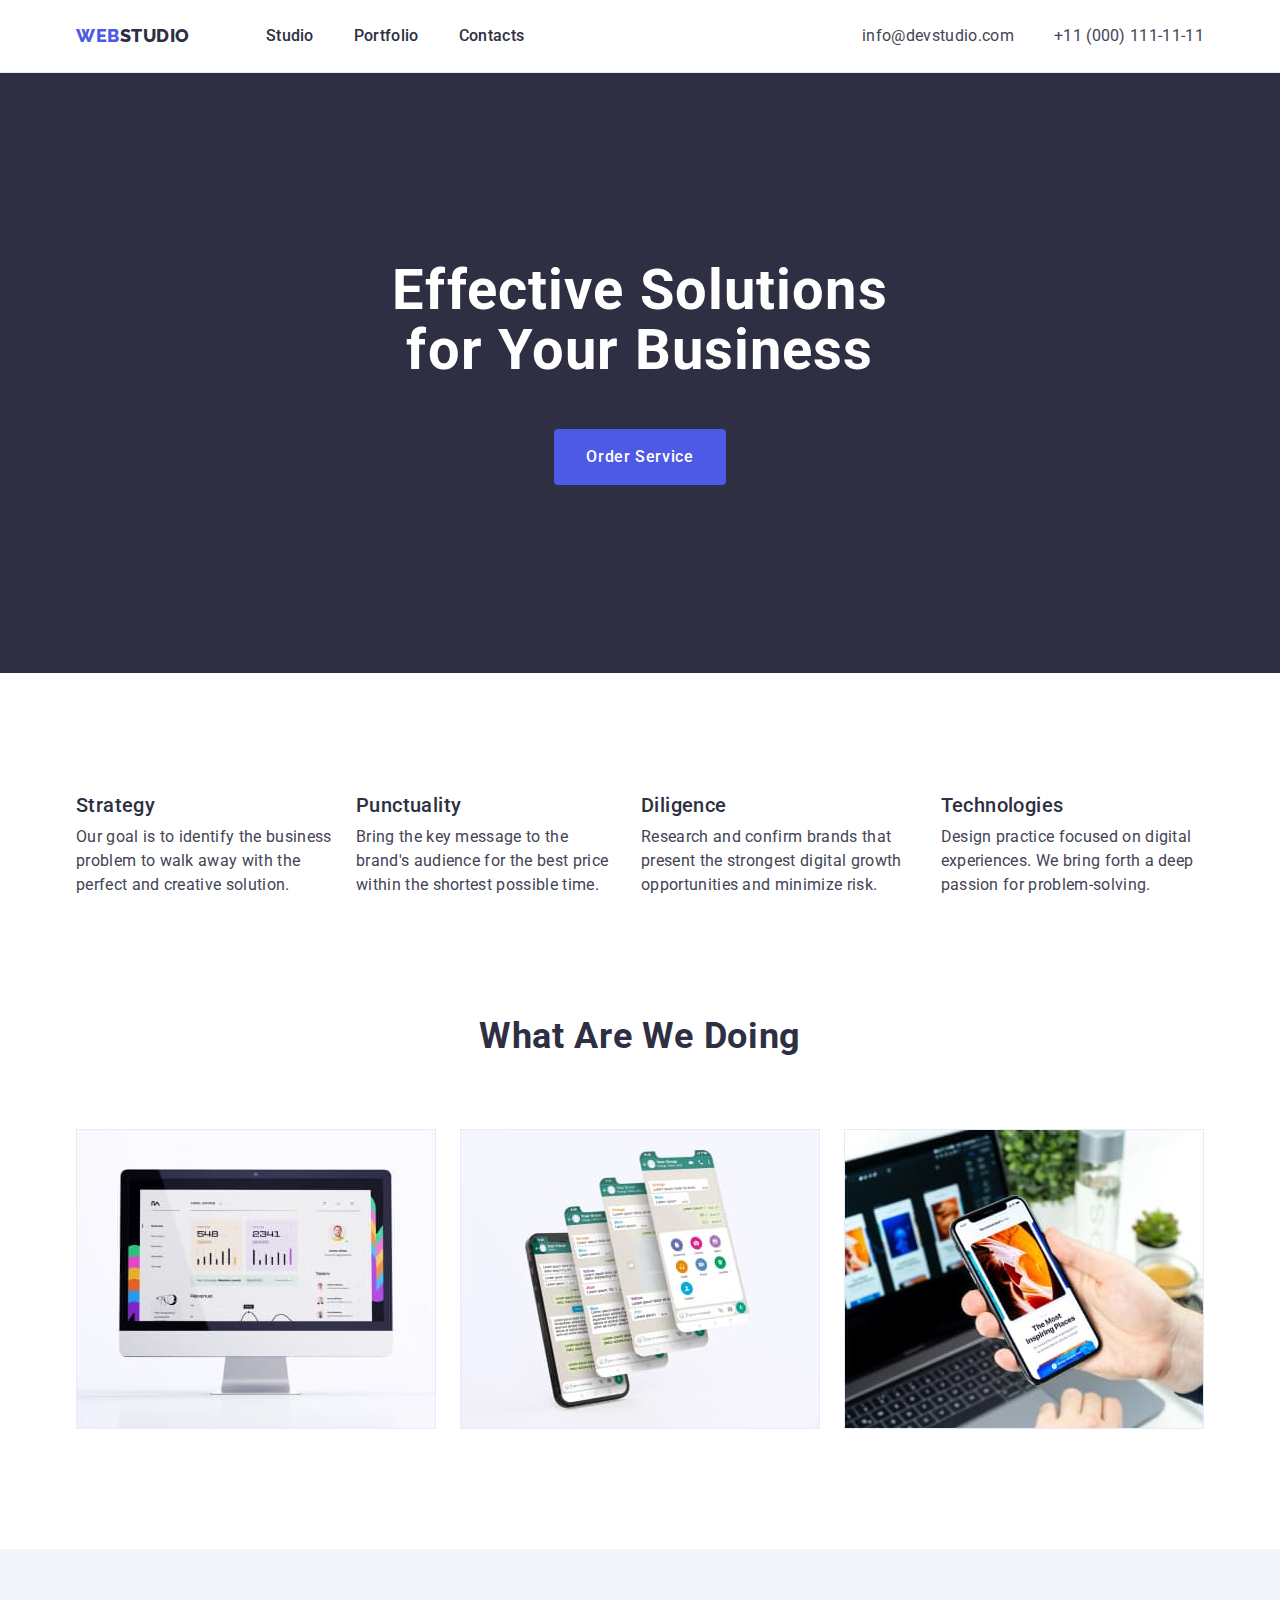
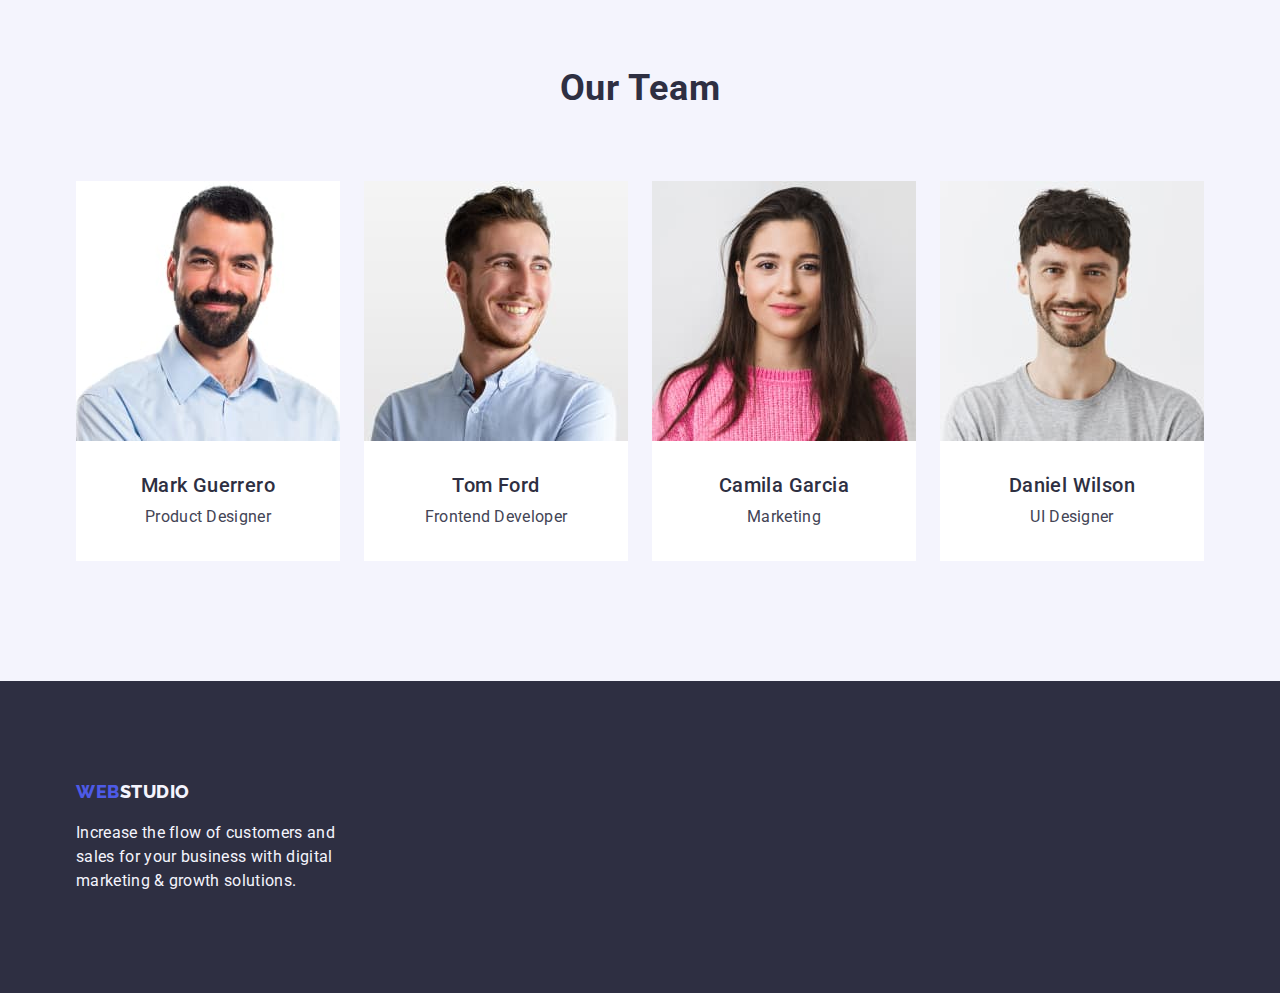
==== commit 99be834d: "fixes" ====
--- a/index.html
+++ b/index.html
@@ -35,7 +35,7 @@
   <body>
     <!-- <header> -->
 
-    <header>
+    <header class="header">
       <div class="container cont-nav">
         <nav>
           <a class="logo-link link" href="./index.html"
@@ -143,8 +143,8 @@
 
       <!-- section 3 -->
 
-      <section>
-        <div class="container section">
+      <section class="third-section">
+        <div class="container">
           <h2 class="subtitle">What are we doing</h2>
 
           <ul class="list third-section-list">
@@ -181,7 +181,7 @@
       <!-- section 4 -->
 
       <section class="fourth-section">
-        <div class="container section">
+        <div class="container">
           <h2 class="subtitle">Our Team</h2>
 
           <ul class="list fourth-section-list">
--- a/css/styles.css
+++ b/css/styles.css
@@ -68,19 +68,22 @@
   margin: 0 auto;
 }
 
+.header {
+  border-bottom: 1px solid var(--accent);
+}
+
+.cont-nav {
+  display: flex;
+}
+
+.cont-nav nav,
+.cont-nav address {
+  display: flex;
+  align-items: center;
+}
+
 .logo-link {
   margin-right: 76px;
-}
-
-.cont-nav {
-  display: flex;
-  border-bottom: 1px solid var(--accent);
-}
-
-.cont-nav nav,
-.cont-nav address {
-  display: flex;
-  align-items: center;
 }
 
 .menu {
@@ -104,40 +107,38 @@
   margin-left: auto;
 }
 
-.section {
+.second-section {
+  padding-top: 120px;
+}
+
+.second-section-list {
+  display: flex;
+}
+
+.second-section-list li:not(:last-child) {
+  margin-right: 24px;
+}
+
+.suptitle {
+  margin-bottom: 8px;
+}
+
+.third-section {
   padding-top: 120px;
   padding-bottom: 120px;
 }
 
-.content {
-  display: block;
-  padding-top: 188px;
-  padding-bottom: 188px;
-  text-align: center;
-}
-
-.second-section-cont {
+.third-section-list {
+  display: flex;
+}
+
+.third-section-list li:not(:last-child) {
+  margin-right: 24px;
+}
+
+.fourth-section {
   padding-top: 120px;
-}
-
-.second-section-list {
-  display: flex;
-}
-
-.second-section-list li:not(:last-child) {
-  margin-right: 24px;
-}
-
-.suptitle {
-  margin-bottom: 8px;
-}
-
-.third-section-list {
-  display: flex;
-}
-
-.third-section-list li:not(:last-child) {
-  margin-right: 24px;
+  padding-bottom: 120px;
 }
 
 .fourth-section-list {
@@ -159,18 +160,20 @@
 }
 
 .footer-content {
-  padding-top: 101.5px;
-  padding-bottom: 100px;
   width: 294px;
 }
 
 /* portfolio wrappers */
 
-.prtf-list {
+.prtfl-section {
+  padding-top: 96px;
+  padding-bottom: 120px;
+}
+
+.prtfl-list {
   display: flex;
   justify-content: center;
-  padding-top: 96px;
-  padding-bottom: 72px;
+  margin-bottom: 72px;
 }
 
 .prtfl-button:not(:last-child) {
@@ -193,10 +196,6 @@
 
 .net li:nth-last-child(-n + 3) {
   margin-bottom: 0;
-}
-
-.prtfl-container {
-  padding-bottom: 120px;
 }
 
 .prtfl-menu {
@@ -269,6 +268,10 @@
 /* ============== main(index.html) ================ */
 
 .hero-section {
+  display: block;
+  padding-top: 188px;
+  padding-bottom: 188px;
+  text-align: center;
   background-color: var(--dark);
 }
 
@@ -367,10 +370,13 @@
 /* ============ footer =========== */
 
 .footer {
+  padding-top: 100px;
+  padding-bottom: 100px;
+
   background-color: var(--dark);
 }
 .footer-title {
-  padding-top: 17.5px;
+  margin-top: 16px;
   color: var(--light);
 }
 
